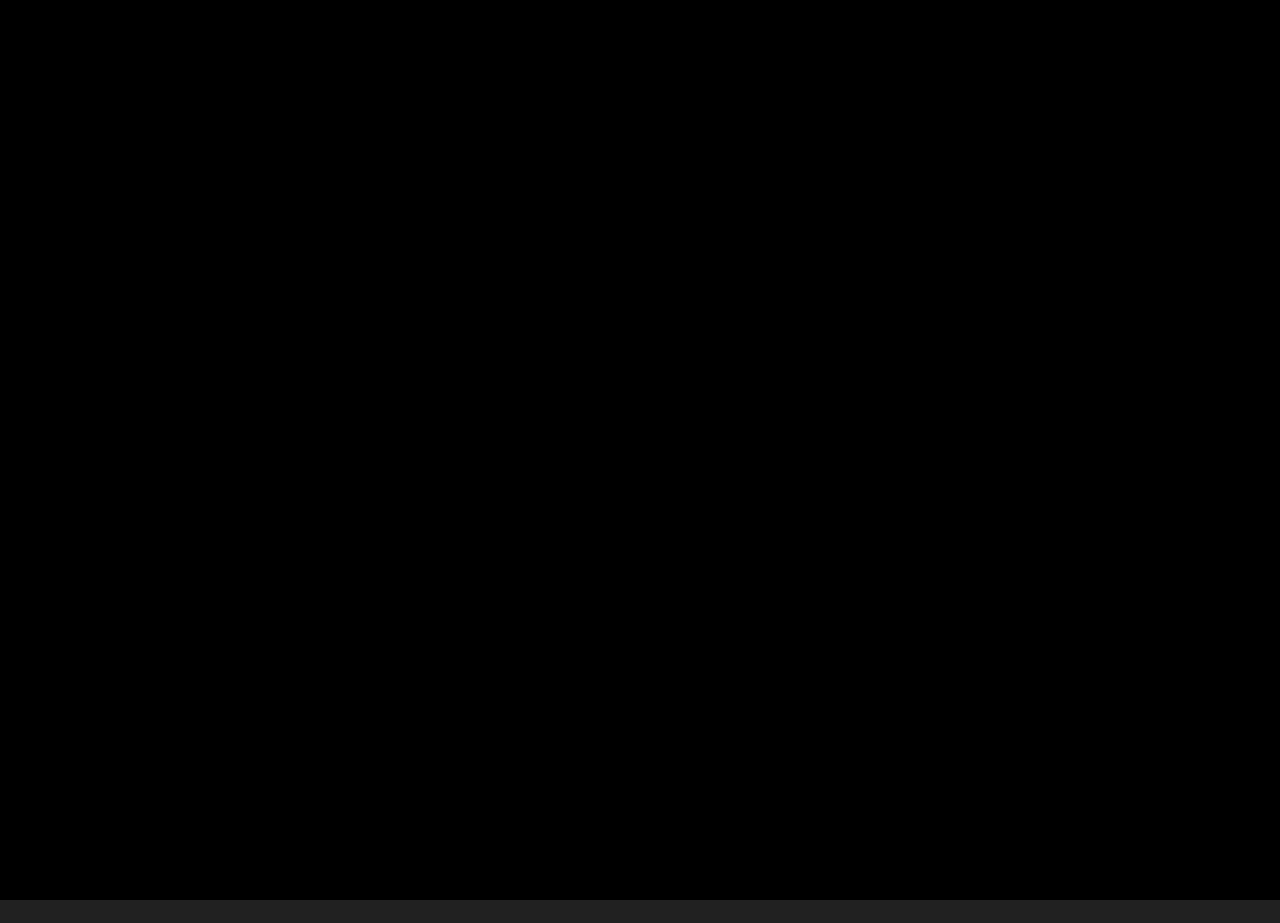
==== portfolio-1.html @ c562a37a "Add files via upload" ====
<!DOCTYPE html><html lang="en"><head><title>FoodyChase1</title><meta charset="UTF-8"><meta name="description" content="FoodyChase"><meta name="keywords" content="photographer, html"><meta name="viewport" content="width=device-width,initial-scale=1"><link href="img/favicon.ico" rel="shortcut icon"><link href="https://fonts.googleapis.com/css?family=Poppins:300,300i,400,400i,500,500i,600,600i,700,700i&display=swap" rel="stylesheet"><link rel="stylesheet" href="css/bootstrap.min.css"><link rel="stylesheet" href="css/font-awesome.min.css"><link rel="stylesheet" href="css/magnific-popup.css"><link rel="stylesheet" href="css/slicknav.min.css"><link rel="stylesheet" href="css/owl.carousel.min.css"><link rel="stylesheet" href="css/style.css"><!--[if lt IE 9]><script src="https://oss.maxcdn.com/html5shiv/3.7.2/html5shiv.min.js"></script><script src="https://oss.maxcdn.com/respond/1.4.2/respond.min.js"></script><![endif]--></head><body><div id="preloder"><div class="loader"></div></div><header class="header-section hs-bd"><a href="index.html" class="site-logo"><img src="img/logo.png" alt="logo"></a><div class="header-controls"><button class="nav-switch-btn"><i class="fa fa-bars"></i></button><button class="search-btn"><i class="fa fa-search"></i></button></div><ul class="main-menu"><li><a href="index.html">Home</a></li><li><a href="contact.html">Contact</a></li><li class="search-mobile"><button class="search-btn"><i class="fa fa-search"></i></button></li></ul></header><div class="clearfix"></div><div class="portfolio-2-section"><ul class="portfolio-filter pf-2 controls"><li class="control" data-filter="all">All</li><li class="control" data-filter=".food">Fast Food</li><li class="control" data-filter=".studio">Food Trucks</li><li class="control" data-filter=".weddings">Snacks</li><li class="control" data-filter=".lifestyle">Fine Dining</li><li class="control" data-filter=".fashion">Vegan</li></ul><div class="portfolio-warp"><div class="row portfolio-gallery m-0"><div class="mix col-lg-4 col-sm-6 p-0 nature"><div class="portfolio-box"><div class="portfolio-item set-bg" data-setbg="img/portfolio/1.jpg"></div><h6>Shadow in the water</h6><p>2019</p></div></div><div class="mix col-lg-4 col-sm-6 p-0 studio"><div class="portfolio-box"><div class="portfolio-item set-bg" data-setbg="img/portfolio/2.jpg"></div><h6>Winter in the Mountains</h6><p>2019</p></div></div><div class="mix col-lg-4 col-sm-6 p-0 weddings"><div class="portfolio-box"><div class="portfolio-item set-bg" data-setbg="img/portfolio/3.jpg"></div><h6>Pink Flamingo</h6><p>2019</p></div></div><div class="mix col-lg-4 col-sm-6 p-0 lifestyle"><div class="portfolio-box"><div class="portfolio-item set-bg" data-setbg="img/portfolio/6.jpg"></div><h6>Shadow in the water</h6><p>2019</p></div></div><div class="mix col-lg-4 col-sm-6 p-0 fashion"><div class="portfolio-box"><div class="portfolio-item set-bg" data-setbg="img/portfolio/4.jpg"></div><h6>Winter in the Mountains</h6><p>2019</p></div></div><div class="mix col-lg-4 col-sm-6 p-0 nature"><div class="portfolio-box"><div class="portfolio-item set-bg" data-setbg="img/portfolio/5.jpg"></div><h6>Pink Flamingo</h6><p>2019</p></div></div><div class="mix col-lg-4 col-sm-6 p-0 studio"><div class="portfolio-box"><div class="portfolio-item set-bg" data-setbg="img/portfolio/8.jpg"></div><h6>Shadow in the water</h6><p>2019</p></div></div><div class="mix col-lg-4 col-sm-6 p-0 weddings"><div class="portfolio-box"><div class="portfolio-item set-bg" data-setbg="img/portfolio/10.jpg"></div><h6>Winter in the Mountains</h6><p>2019</p></div></div><div class="mix col-lg-4 col-sm-6 p-0 lifestyle"><div class="portfolio-box"><div class="portfolio-item set-bg" data-setbg="img/portfolio/13.jpg"></div><h6>Pink Flamingo</h6><p>2019</p></div></div></div></div><div class="text-center"><button class="site-btn">Load More</button></div></div><footer class="footer-section"><div class="container-fluid"><div class="row"><div class="col-md-6 order-1 order-md-2"><div class="footer-social-links"><a href=""><i class="fa fa-pinterest"></i></a><a href=""><i class="fa fa-facebook"></i></a><a href=""><i class="fa fa-twitter"></i></a><a href=""><i class="fa fa-dribbble"></i></a><a href=""><i class="fa fa-behance"></i></a></div></div><div class="col-md-6 order-2 order-md-1"><div class="copyright">&copy;<script>document.write((new Date).getFullYear())</script>FoodyChase</div></div></div></div></footer><div class="search-model"><div class="h-100 d-flex align-items-center justify-content-center"><div class="search-close-switch">+</div><form class="search-model-form"><input type="text" id="search-input" placeholder="Search here....."></form></div></div><script src="js/jquery-3.2.1.min.js"></script><script src="js/bootstrap.min.js"></script><script src="js/jquery.slicknav.min.js"></script><script src="js/owl.carousel.min.js"></script><script src="js/jquery.magnific-popup.min.js"></script><script src="js/circle-progress.min.js"></script><script src="js/mixitup.min.js"></script><script src="js/instafeed.min.js"></script><script src="js/masonry.pkgd.min.js"></script><script src="js/main.js"></script></body></html>
---- css/style.css ----
.site-btn,.site-btn:hover,.text-white a,.text-white h1,.text-white h2,.text-white h3,.text-white h4,.text-white h5,.text-white h6,.text-white li,.text-white p,.text-white span{color:#fff}.circle-progress,.hero-social-links,.search-close-switch,.section-title,.site-btn,.site-pagination{text-align:center}.contact-text ul,.main-menu{list-style:none}body,html{height:100%;font-family:Poppins,sans-serif;-webkit-font-smoothing:antialiased;font-smoothing:antialiased}h1,h2,h3,h4,h5,h6{margin:0;color:#212121;font-weight:500}h1{font-size:70px}.section-title h2,h2{font-size:36px}h3{font-size:30px}h4{font-size:24px}h5{font-size:18px}h6,p{font-size:16px}p{color:#7d7d7d;line-height:1.8}img{max-width:100%}button:focus,input:focus,select:focus,textarea:focus{outline:0}a:focus,a:hover{text-decoration:none;outline:0}ol,ul{padding:0;margin:0}.set-bg{background-repeat:no-repeat;background-size:cover;background-position:top center}.spad{padding-top:105px;padding-bottom:105px}.elements-section,.portfolio-section{padding-top:120px}.element{margin-bottom:100px}.element:last-child,.grid-portfolio p,.milestone p,.portfolio-box p,.services-item p,.single-progress-item:last-child{margin-bottom:0}.el-title{margin-bottom:62px}.site-btn{display:inline-block;border:none;font-size:14px;font-weight:500;min-width:218px;padding:24px 47px;border-radius:0;text-transform:uppercase;line-height:1.2;cursor:pointer;background:#212121}.site-btn.sb-line{color:#212121;background:0 0;padding:22px 47px;border:2px solid #212121}.site-btn.sb-light-bg{background:#f3f3f3}#preloder{position:fixed;width:100%;height:100%;top:0;left:0;z-index:999999;background:#000}.loader{width:40px;height:40px;position:absolute;top:50%;left:50%;margin-top:-13px;margin-left:-13px;border-radius:60px;animation:.8s linear infinite loader;-webkit-animation:.8s linear infinite loader}@keyframes loader{0%{-webkit-transform:rotate(0);transform:rotate(0);border:4px solid #f44336;border-left-color:transparent}50%{-webkit-transform:rotate(180deg);transform:rotate(180deg);border:4px solid #673ab7;border-left-color:transparent}100%{-webkit-transform:rotate(360deg);transform:rotate(360deg);border:4px solid #f44336;border-left-color:transparent}}@-webkit-keyframes loader{0%{-webkit-transform:rotate(0);border:4px solid #f44336;border-left-color:transparent}50%{-webkit-transform:rotate(180deg);border:4px solid #673ab7;border-left-color:transparent}100%{-webkit-transform:rotate(360deg);border:4px solid #f44336;border-left-color:transparent}}.accordion-area .panel{margin-bottom:18px}.accordion-area .panel-header{display:block;font-weight:500;position:relative;border:2px solid #212121;-webkit-transition:.4s ease-out;transition:.4s ease-out}.accordion-area .panel-header.active .panel-link{color:#fff;background-color:#323232}.accordion-area .panel-header.active .panel-link.collapsed{color:#323232;background-color:transparent}.accordion-area .panel-link:after{content:"+";position:absolute;font-size:18px;font-weight:500;right:25px;top:50%;color:#000;line-height:16px;margin-top:-8px;margin-left:-4px}.accordion-area .panel-link,.tab-element .nav-tabs .nav-link{text-align:left;background-color:transparent;font-size:14px;font-weight:500;line-height:1.3;position:relative;width:100%;text-transform:uppercase;cursor:pointer}.accordion-area .panel-header.active .panel-link:after{content:"-";margin-top:-10px;color:#fff}.accordion-area .panel-header.active .panel-link.collapsed:after{content:"+";color:#323232}.accordion-area .panel-link{border:none;padding:23px 40px 23px 30px;color:#212121}.accordion-area .panel-body p{margin-bottom:0;padding-top:20px}.accordion-area .panel-body{padding:0 5px}.tab-element .nav-tabs{border-bottom:none;margin-bottom:25px}.tab-element .nav-item{margin-right:10px;margin-bottom:10px}.blog-post .blog-cata,.circle-progress,.contact-text h3,.milestone,.services-item img{margin-bottom:30px}.tab-element .nav-tabs .nav-link{border:2px solid #212121;border-radius:0;padding:23px 38px;color:#323232}.portfolio-filter li:last-child,.tab-element .nav-tabs .nav-item:last-child{margin-right:0}.tab-element .nav-tabs .nav-link.active{background:#212121;color:#fff}.tab-element .tab-pane p{margin-bottom:0;line-height:1.9}.circle-progress{display:block;position:relative}.circle-progress canvas{-webkit-transform:rotate(90deg);transform:rotate(90deg)}.circle-progress .progress-info{position:absolute;width:100%;top:50%;margin-top:-30px}.circle-progress .progress-info h2{font-size:36px;font-weight:400}.circle-progress .progress-info p{margin-bottom:0;line-height:normal}.milestone h2{font-size:60px;font-weight:400;line-height:1}.search-model{display:none;position:fixed;width:100%;height:100%;left:0;top:0;background:#000;z-index:99999}.main-menu li,.site-logo{display:inline-block}.search-model-form{padding:0 15px}.search-model-form input{width:500px;font-size:40px;border:none;border-bottom:2px solid #333;background:0 0;color:#999}.search-close-switch{position:absolute;width:50px;height:50px;background:#333;color:#fff;border-radius:50%;padding-top:6px;font-size:26px;top:30px;cursor:pointer;-webkit-transform:rotate(45deg);transform:rotate(45deg);font-weight:300}.header-section,.hero-item,.hero-link h2,.hero-section,.main-menu li{position:relative}.sp-link,.sp-link:hover{color:#212121}.img-popup-warp .mfp-content,.img-popup-warp.mfp-ready.mfp-removing .mfp-content{opacity:0;-webkit-transform:scale(.8);transform:scale(.8);-webkit-transition:.4s;transition:.4s}.img-popup-warp.mfp-ready .mfp-content{opacity:1;-webkit-transform:scale(1);transform:scale(1)}.header-section{padding-top:15px;padding-bottom:27px;z-index:99}.header-section.hs-bd{clear:both;border-bottom:1px solid #e8e8e8}.site-logo{padding-top:18px;padding-left:80px}.blog-post .blog-cata span:last-child:after,.main-menu,.main-menu li.search-mobile,.slicknav_menu{display:none}.header-controls{float:right;padding:16px 25px 0 50px}.header-controls button{background:0 0;border:none;font-size:19px}.header-controls button.nav-switch-btn{font-size:21px;margin-right:25px}.main-menu{float:right}#clients .client-logo,.hero-link,.portfolio-item.next-btn{display:-webkit-box;display:-ms-flexbox}.main-menu li a{display:block;font-size:13px;color:#121212;font-weight:600;text-transform:uppercase;padding:25px 0;margin-right:45px}.main-menu li .sub-menu{position:absolute;top:100%;left:0;width:220px;background:#fff;visibility:hidden;opacity:0;margin-top:50px;padding:10px 0 5px;-webkit-box-shadow:0 15px 50px 1px rgba(0,0,0,.13);box-shadow:0 15px 50px 1px rgba(0,0,0,.13);-webkit-transition:.4s;transition:.4s}.main-menu li .sub-menu li{display:block}.main-menu li .sub-menu li a{padding:10px 15px;text-transform:none}.main-menu li:hover .sub-menu{visibility:visible;opacity:1;margin-top:0}.search-mobile button{background:0 0;border:none;color:#fff;padding:15px}.hero-section{clear:both}.hero-item{height:278px}.hero-item:hover .hero-link{opacity:1}.hero-item:hover .hero-link h2{top:0}.hero-link{position:absolute;width:100%;height:100%;top:0;left:0;background:#060606;display:flex;-webkit-box-align:center;-ms-flex-align:center;align-items:center;-webkit-box-pack:center;-ms-flex-pack:center;justify-content:center;padding:0 30px;overflow:hidden;opacity:0;-webkit-transition:.3s;transition:.3s}.hero-link h2{color:#fff;line-height:1.5;top:50px;-webkit-transition:.5s;transition:.5s}.hero-social-links{position:absolute;width:110px;bottom:0;right:0;z-index:9;background:#fff;padding:40px 0}.hero-social-links a{display:block;padding:16px 0;font-size:16px;color:#121212}.intro-section{padding:120px 15px 90px}.intro-warp{max-width:1780px;width:100%;margin:0 auto}.intro-text h2{font-size:48px;margin-bottom:25px}.about-text p,.contact-text p,.intro-text p{margin-bottom:45px}.sp-link{display:inline-block;font-weight:500;font-size:16px;border-bottom:3px solid #212121;padding-right:15px}.skill-warp{padding-left:83px;padding-top:80px}.single-progress-item{margin-bottom:30px;position:relative}.single-progress-item p{padding-top:28px}.progress-bar-style{display:block;height:6px;position:relative;width:100%}.progress-bar-style .bar-inner{position:absolute;height:100%;left:0;top:0;background:#212121}.progress-bar-style .bar-inner span{position:absolute;width:54px;height:40px;right:0;top:22px;padding-top:8px;color:#fff;font-weight:400;text-align:center;background:#212121}.footer-section{background:#212121;padding:19px 40px}.copyright{color:#fff;font-size:11px;font-weight:500;padding:4px 0}.footer-social-links{text-align:right}.footer-social-links a{display:inline-block;color:#fff;font-size:17px;margin-left:40px}.about-bg{height:100%}.about-text{padding:100px 57px}.about-text h2{font-size:48px;margin-bottom:30px}.about-text h4,.services-item h4{margin-bottom:20px}.about-text .site-btn{margin-top:20px}.skill-section{padding-top:60px;padding-bottom:35px}.services-section{padding:117px 0}.services-section .site-btn{min-width:244px}.services-section .services-item{padding-right:20px;max-width:440px}.services-item{margin:0 auto 70px}.instagram-section{border-top:1px solid #e8e8e8;padding-top:25px}.instagram-section h6{font-size:14px;padding-left:80px;padding-bottom:25px}.portfolio-filter{list-style:none;margin-bottom:46px;padding:0 15px}.portfolio-filter li{display:inline-block;font-size:14px;color:#212121;font-weight:500;margin-right:46px;text-transform:uppercase;cursor:pointer}.portfolio-item{min-height:100%;display:block}.portfolio-item.next-btn{background:#060606;display:flex;-webkit-box-pack:center;-ms-flex-pack:center;justify-content:center;-webkit-box-align:center;-ms-flex-align:center;align-items:center;cursor:pointer}.portfolio-item.next-btn h2{color:#fff;font-size:41px}.portfolio-2-section{padding-top:120px;padding-bottom:100px}.portfolio-2-section .site-btn{margin-top:80px}.pf-2{padding-left:83px}.portfolio-warp{padding:0 19px}.portfolio-box{margin-bottom:35px;padding:0 64px}.grid-portfolio h6,.portfolio-box h6{padding-top:30px}.portfolio-3-section{padding-top:120px;padding-bottom:100px;overflow:hidden}.portfolio-grid{max-width:1756px;margin:0 auto}.portfolio-grid:after{content:"";display:block;clear:both}.grid-item,.grid-sizer{width:25%}.grid-item{float:left}.grid-width-1{width:50%}.grid-width-2{width:75%}.grid-portfolio{padding:0 15px;margin-bottom:35px}.grid-portfolio img{min-width:100%}.load-more-warp{max-width:1756px;padding-top:70px;margin:0 auto}.blog-section,.contact-section{padding:120px 0}.blog-warp{max-width:1386px;margin:0 auto;padding-left:15px;padding-right:15px}.blog-post{text-align:center;padding:0 20px;margin-bottom:120px}.blog-post img{padding:0 15px;margin-bottom:50px}.blog-post .blog-date{display:inline-block;font-size:12px;line-height:1.1;color:#fff;padding:9px 17px;margin-bottom:20px;background:#212121}.blog-post h3{margin-bottom:10px}.blog-post .blog-cata span{display:inline-block;font-size:14px;color:#bcbcbc;font-weight:500;padding-right:13px;margin-right:11px;position:relative}.blog-post .blog-cata span:after{position:absolute;content:"|";right:0;top:0;font-size:14px;color:#bcbcbc;font-weight:500;margin-bottom:10px}.blog-post .blog-cata span:last-child{margin-right:0;padding-right:0}.blog-post p{margin-bottom:35px;padding:0 11px}.site-pagination a{display:inline-block;height:42px;font-size:14px;font-weight:500;color:#888;padding:11px 5px}.site-pagination a.current{color:#fff;background:#212121;padding:11px 13px}.map{height:663px;position:relative}.map iframe{position:absolute;width:100%;height:100%}.contact-text ul li{font-size:14px;font-weight:500;color:#212121;line-height:1.9}.contact-form{padding-top:20px}.contact-form input,.contact-form textarea{width:100%;font-size:14px;font-weight:500;color:#7d7d7d;border:none;border-bottom:1px solid #b2b2b2;padding-bottom:14px;margin-bottom:20px;background:0 0}.contact-form textarea{height:165px;min-height:165px;margin-bottom:38px}.text-msg::-webkit-input-placeholder{padding-top:130px}.text-msg::-moz-input-placeholder{padding-top:130px}.text-msg:-moz-input-placeholder{padding-top:130px}.text-msg:-ms-input-placeholder{padding-top:130px}@media (min-width:1200px){.container{max-width:1176px}}@media (max-width:1270px){.site-logo{padding-left:30px}}@media only screen and (min-width:992px) and (max-width:1199px){.site-logo{padding-left:15px}.main-menu li a{margin-right:15px}.header-controls{padding:16px 15px 0 20px}.skill-warp{padding-left:40px}.portfolio-box{padding:0 15px}.pf-2{padding-left:35px}.blog-post,.blog-post img{padding:0}}@media only screen and (min-width:768px) and (max-width:991px){.header-section{text-align:center;padding-bottom:0}.site-logo{padding-left:15px}.main-menu{float:none}.main-menu li a{padding-top:5px}.main-menu li:last-child a{margin-right:0}.main-menu li .sub-menu{text-align:left}.header-controls{float:none;padding:20px 15px}.skill-warp{padding-left:0}.about-bg{height:800px}.portfolio-box{padding:0 15px}.pf-2{padding-left:35px}.blog-post,.blog-post img,.blog-post p{padding:0}.contact-text{margin-bottom:50px}}@media only screen and (max-width:767px){.header-section{text-align:center;padding-bottom:0}.site-logo{padding-left:15px;margin-bottom:20px}.header-controls{display:none}.main-menu{display:none!important}.slicknav_menu{display:block;background:0 0}.slicknav_btn{margin:0 auto 20px;background:#081624;float:none;display:inline-block}.slicknav_nav{background:#081624;text-align:left;padding:8px 5px;margin-bottom:15px}.slicknav_nav .slicknav_row:hover,.slicknav_nav a:hover{background:#25394c;color:#fff}.skill-warp{padding-left:0}.about-bg{height:600px}.about-text{padding:100px 20px}.portfolio-box{padding:0 15px}.pf-2{padding-left:35px}.grid-item,.grid-sizer,.grid-width-1{width:50%}.grid-width-2,.search-model-form input{width:100%}.blog-post,.blog-post img,.blog-post p{padding:0}.contact-text{margin-bottom:50px}.footer-social-links{text-align:center;padding-top:20px}.footer-social-links a:first-child{margin-left:0}.copyright{padding-top:15px;text-align:center}}@media only screen and (max-width:479px){.about-bg,.map{height:400px}.services-section .services-item{padding-right:0}.portfolio-box{padding:0}.pf-2{padding-left:15px}.portfolio-item.next-btn h2{font-size:24px}.grid-item,.grid-sizer,.grid-width-2{width:100%}.hero-social-links{position:relative;width:100%;bottom:0;right:0;z-index:9;background:#fff;text-align:center;padding:30px 0;border-bottom:1px solid #e8e8e8}.hero-social-links a{display:inline-block;padding:5px 10px}}.section-header h3{font-size:36px;color:#283d50;text-align:center;font-weight:500;position:relative}.section-header p{text-align:center;margin:auto;font-size:15px;padding-bottom:60px;color:#556877;width:50%}#clients{padding:60px 0}#clients .clients-wrap{border-top:1px solid #d6eaff;border-left:1px solid #d6eaff;margin-bottom:30px}#clients .client-logo{padding:64px;display:-webkit-flex;display:flex;-webkit-box-pack:center;-webkit-justify-content:center;-ms-flex-pack:center;justify-content:center;-webkit-box-align:center;-webkit-align-items:center;-ms-flex-align:center;align-items:center;border-right:1px solid #d6eaff;border-bottom:1px solid #d6eaff;overflow:hidden;background:#fff;height:160px}#clients img{transition:.4s ease-in-out}
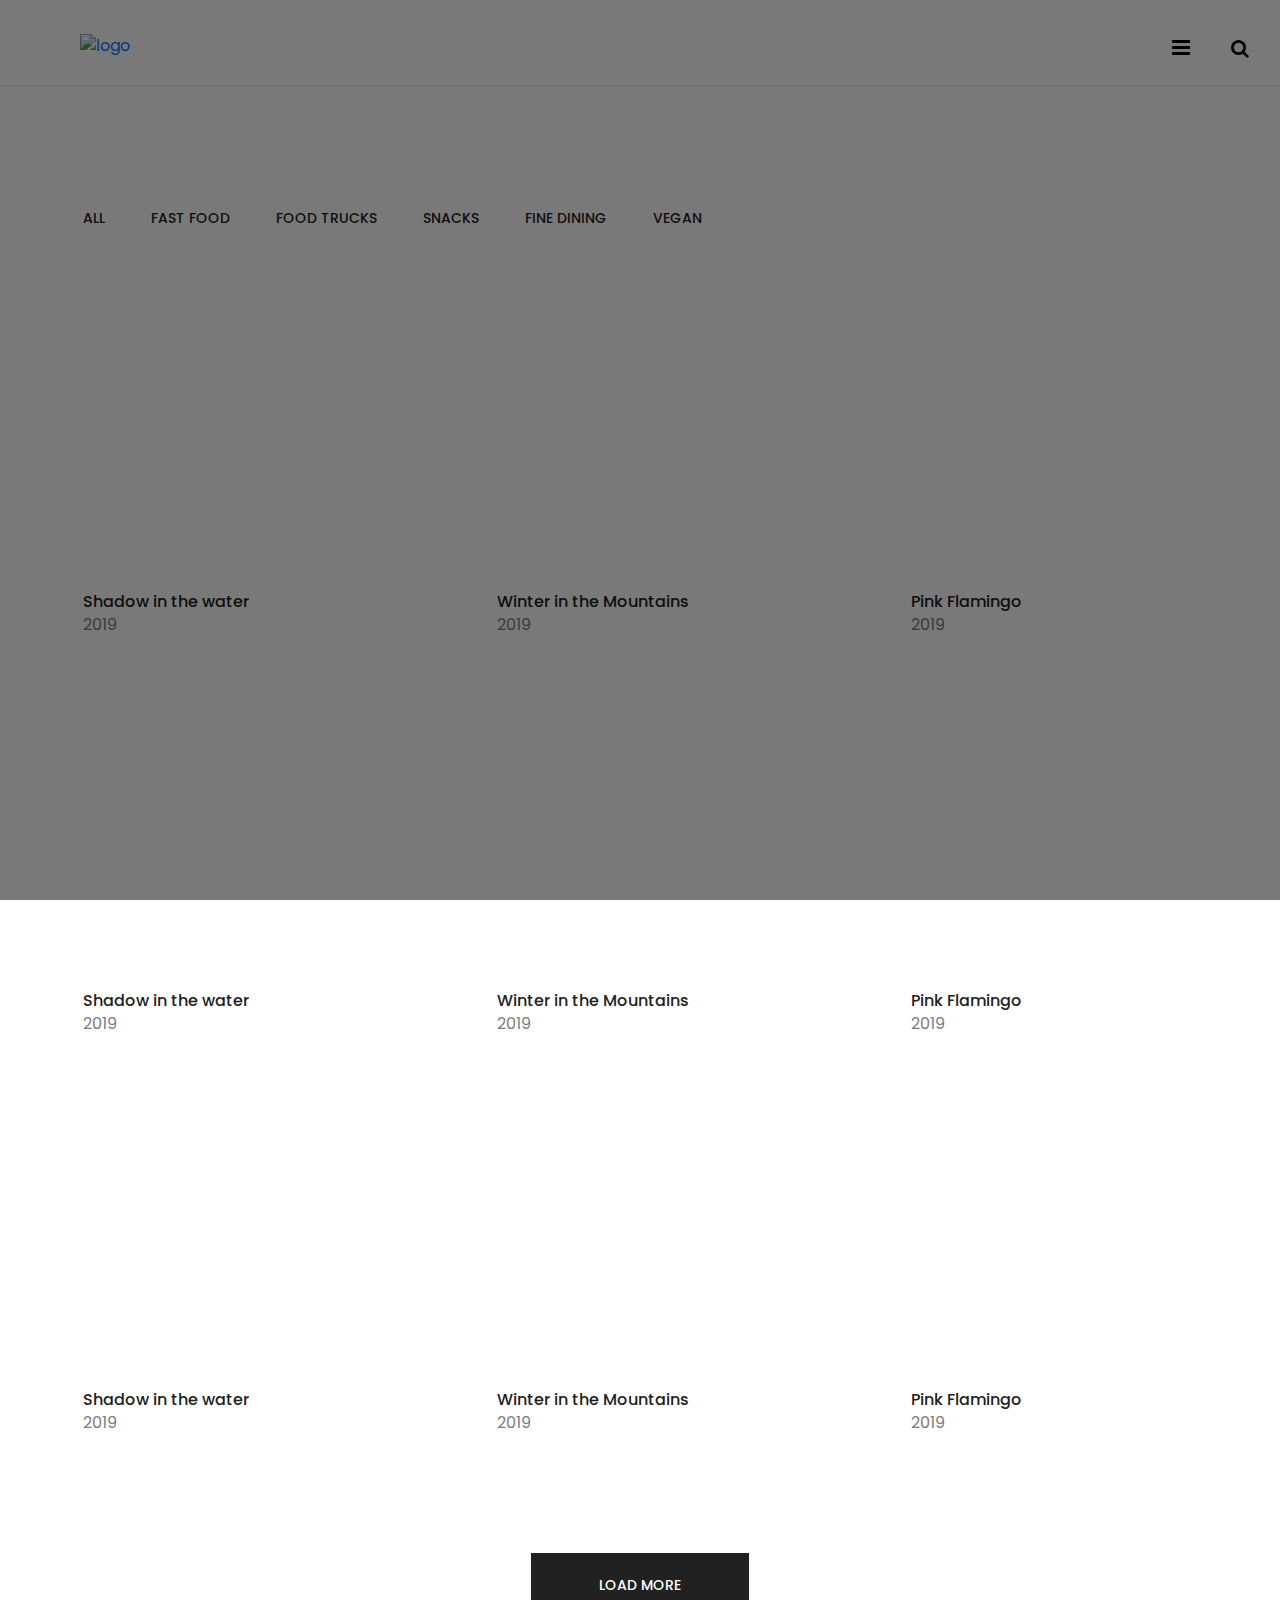
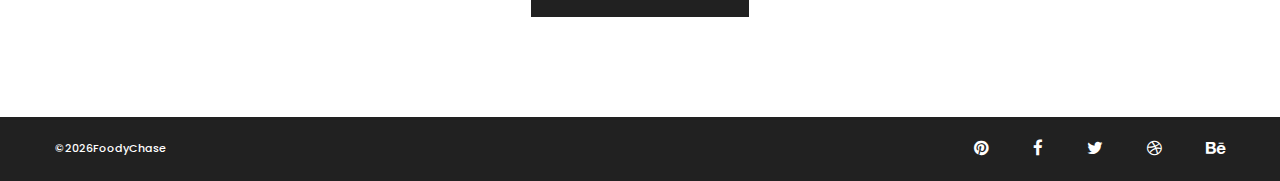
==== commit af5c49ea: "Add files via upload" ====
--- a/portfolio-1.html
+++ b/portfolio-1.html
@@ -1 +1 @@
-<!DOCTYPE html><html lang="en"><head><title>FoodyChase1</title><meta charset="UTF-8"><meta name="description" content="FoodyChase"><meta name="keywords" content="photographer, html"><meta name="viewport" content="width=device-width,initial-scale=1"><link href="img/favicon.ico" rel="shortcut icon"><link href="https://fonts.googleapis.com/css?family=Poppins:300,300i,400,400i,500,500i,600,600i,700,700i&display=swap" rel="stylesheet"><link rel="stylesheet" href="css/bootstrap.min.css"><link rel="stylesheet" href="css/font-awesome.min.css"><link rel="stylesheet" href="css/magnific-popup.css"><link rel="stylesheet" href="css/slicknav.min.css"><link rel="stylesheet" href="css/owl.carousel.min.css"><link rel="stylesheet" href="css/style.css"><!--[if lt IE 9]><script src="https://oss.maxcdn.com/html5shiv/3.7.2/html5shiv.min.js"></script><script src="https://oss.maxcdn.com/respond/1.4.2/respond.min.js"></script><![endif]--></head><body><div id="preloder"><div class="loader"></div></div><header class="header-section hs-bd"><a href="index.html" class="site-logo"><img src="img/logo.png" alt="logo"></a><div class="header-controls"><button class="nav-switch-btn"><i class="fa fa-bars"></i></button><button class="search-btn"><i class="fa fa-search"></i></button></div><ul class="main-menu"><li><a href="index.html">Home</a></li><li><a href="contact.html">Contact</a></li><li class="search-mobile"><button class="search-btn"><i class="fa fa-search"></i></button></li></ul></header><div class="clearfix"></div><div class="portfolio-2-section"><ul class="portfolio-filter pf-2 controls"><li class="control" data-filter="all">All</li><li class="control" data-filter=".food">Fast Food</li><li class="control" data-filter=".studio">Food Trucks</li><li class="control" data-filter=".weddings">Snacks</li><li class="control" data-filter=".lifestyle">Fine Dining</li><li class="control" data-filter=".fashion">Vegan</li></ul><div class="portfolio-warp"><div class="row portfolio-gallery m-0"><div class="mix col-lg-4 col-sm-6 p-0 nature"><div class="portfolio-box"><div class="portfolio-item set-bg" data-setbg="img/portfolio/1.jpg"></div><h6>Shadow in the water</h6><p>2019</p></div></div><div class="mix col-lg-4 col-sm-6 p-0 studio"><div class="portfolio-box"><div class="portfolio-item set-bg" data-setbg="img/portfolio/2.jpg"></div><h6>Winter in the Mountains</h6><p>2019</p></div></div><div class="mix col-lg-4 col-sm-6 p-0 weddings"><div class="portfolio-box"><div class="portfolio-item set-bg" data-setbg="img/portfolio/3.jpg"></div><h6>Pink Flamingo</h6><p>2019</p></div></div><div class="mix col-lg-4 col-sm-6 p-0 lifestyle"><div class="portfolio-box"><div class="portfolio-item set-bg" data-setbg="img/portfolio/6.jpg"></div><h6>Shadow in the water</h6><p>2019</p></div></div><div class="mix col-lg-4 col-sm-6 p-0 fashion"><div class="portfolio-box"><div class="portfolio-item set-bg" data-setbg="img/portfolio/4.jpg"></div><h6>Winter in the Mountains</h6><p>2019</p></div></div><div class="mix col-lg-4 col-sm-6 p-0 nature"><div class="portfolio-box"><div class="portfolio-item set-bg" data-setbg="img/portfolio/5.jpg"></div><h6>Pink Flamingo</h6><p>2019</p></div></div><div class="mix col-lg-4 col-sm-6 p-0 studio"><div class="portfolio-box"><div class="portfolio-item set-bg" data-setbg="img/portfolio/8.jpg"></div><h6>Shadow in the water</h6><p>2019</p></div></div><div class="mix col-lg-4 col-sm-6 p-0 weddings"><div class="portfolio-box"><div class="portfolio-item set-bg" data-setbg="img/portfolio/10.jpg"></div><h6>Winter in the Mountains</h6><p>2019</p></div></div><div class="mix col-lg-4 col-sm-6 p-0 lifestyle"><div class="portfolio-box"><div class="portfolio-item set-bg" data-setbg="img/portfolio/13.jpg"></div><h6>Pink Flamingo</h6><p>2019</p></div></div></div></div><div class="text-center"><button class="site-btn">Load More</button></div></div><footer class="footer-section"><div class="container-fluid"><div class="row"><div class="col-md-6 order-1 order-md-2"><div class="footer-social-links"><a href=""><i class="fa fa-pinterest"></i></a><a href=""><i class="fa fa-facebook"></i></a><a href=""><i class="fa fa-twitter"></i></a><a href=""><i class="fa fa-dribbble"></i></a><a href=""><i class="fa fa-behance"></i></a></div></div><div class="col-md-6 order-2 order-md-1"><div class="copyright">&copy;<script>document.write((new Date).getFullYear())</script>FoodyChase</div></div></div></div></footer><div class="search-model"><div class="h-100 d-flex align-items-center justify-content-center"><div class="search-close-switch">+</div><form class="search-model-form"><input type="text" id="search-input" placeholder="Search here....."></form></div></div><script src="js/jquery-3.2.1.min.js"></script><script src="js/bootstrap.min.js"></script><script src="js/jquery.slicknav.min.js"></script><script src="js/owl.carousel.min.js"></script><script src="js/jquery.magnific-popup.min.js"></script><script src="js/circle-progress.min.js"></script><script src="js/mixitup.min.js"></script><script src="js/instafeed.min.js"></script><script src="js/masonry.pkgd.min.js"></script><script src="js/main.js"></script></body></html>+<!doctypehtml><html lang=en><title>FoodyChase1</title><meta charset=UTF-8><meta content=FoodyChase name=description><meta content="photographer, html"name=keywords><meta content="width=device-width,initial-scale=1"name=viewport><link href=img/favicon.ico rel="shortcut icon"><link href="https://fonts.googleapis.com/css?family=Poppins:300,300i,400,400i,500,500i,600,600i,700,700i&display=swap"rel=stylesheet><link href=css/bootstrap.min.css rel=stylesheet><link href=css/font-awesome.min.css rel=stylesheet><link href=css/magnific-popup.css rel=stylesheet><link href=css/slicknav.min.css rel=stylesheet><link href=css/owl.carousel.min.css rel=stylesheet><link href=css/style.css rel=stylesheet><!--[if lt IE 9]><script src=https://oss.maxcdn.com/html5shiv/3.7.2/html5shiv.min.js></script><script src=https://oss.maxcdn.com/respond/1.4.2/respond.min.js></script><![endif]--><div id=preloder><div class=loader></div></div><header class="header-section hs-bd"><a href=index.html class=site-logo><img alt=logo src=img/logo.png></a><div class=header-controls><button class=nav-switch-btn><i class="fa fa-bars"></i></button> <button class=search-btn><i class="fa fa-search"></i></button></div><ul class=main-menu><li><a href=index.html>Home</a><li><a href=contact.html>Contact</a><li class=search-mobile><button class=search-btn><i class="fa fa-search"></i></button></ul></header><div class=clearfix></div><div class=portfolio-2-section><ul class="controls pf-2 portfolio-filter"><li class=control data-filter=all>All<li class=control data-filter=.food>Fast Food<li class=control data-filter=.studio>Food Trucks<li class=control data-filter=.weddings>Snacks<li class=control data-filter=.lifestyle>Fine Dining<li class=control data-filter=.fashion>Vegan</ul><div class=portfolio-warp><div class="row m-0 portfolio-gallery"><div class="col-lg-4 col-sm-6 mix p-0 nature"><div class=portfolio-box><div class="portfolio-item set-bg"data-setbg=img/portfolio/1.jpg></div><h6>Shadow in the water</h6><p>2019</div></div><div class="col-lg-4 col-sm-6 mix p-0 studio"><div class=portfolio-box><div class="portfolio-item set-bg"data-setbg=img/portfolio/2.jpg></div><h6>Winter in the Mountains</h6><p>2019</div></div><div class="col-lg-4 col-sm-6 mix p-0 weddings"><div class=portfolio-box><div class="portfolio-item set-bg"data-setbg=img/portfolio/3.jpg></div><h6>Pink Flamingo</h6><p>2019</div></div><div class="col-lg-4 col-sm-6 mix p-0 lifestyle"><div class=portfolio-box><div class="portfolio-item set-bg"data-setbg=img/portfolio/6.jpg></div><h6>Shadow in the water</h6><p>2019</div></div><div class="col-lg-4 col-sm-6 mix p-0 fashion"><div class=portfolio-box><div class="portfolio-item set-bg"data-setbg=img/portfolio/4.jpg></div><h6>Winter in the Mountains</h6><p>2019</div></div><div class="col-lg-4 col-sm-6 mix p-0 nature"><div class=portfolio-box><div class="portfolio-item set-bg"data-setbg=img/portfolio/5.jpg></div><h6>Pink Flamingo</h6><p>2019</div></div><div class="col-lg-4 col-sm-6 mix p-0 studio"><div class=portfolio-box><div class="portfolio-item set-bg"data-setbg=img/portfolio/8.jpg></div><h6>Shadow in the water</h6><p>2019</div></div><div class="col-lg-4 col-sm-6 mix p-0 weddings"><div class=portfolio-box><div class="portfolio-item set-bg"data-setbg=img/portfolio/10.jpg></div><h6>Winter in the Mountains</h6><p>2019</div></div><div class="col-lg-4 col-sm-6 mix p-0 lifestyle"><div class=portfolio-box><div class="portfolio-item set-bg"data-setbg=img/portfolio/13.jpg></div><h6>Pink Flamingo</h6><p>2019</div></div></div></div><div class=text-center><button class=site-btn>Load More</button></div></div><footer class=footer-section><div class=container-fluid><div class=row><div class="col-md-6 order-1 order-md-2"><div class=footer-social-links><a href=""><i class="fa fa-pinterest"></i></a> <a href=""><i class="fa fa-facebook"></i></a> <a href=""><i class="fa fa-twitter"></i></a> <a href=""><i class="fa fa-dribbble"></i></a> <a href=""><i class="fa fa-behance"></i></a></div></div><div class="col-md-6 order-2 order-md-1"><div class=copyright>©<script>document.write((new Date).getFullYear())</script>FoodyChase</div></div></div></div></footer><div class=search-model><div class="align-items-center d-flex h-100 justify-content-center"><div class=search-close-switch>+</div><form class=search-model-form><input id=search-input placeholder="Search here....."></form></div></div><script src=js/jquery-3.2.1.min.js></script><script src=js/bootstrap.min.js></script><script src=js/jquery.slicknav.min.js></script><script src=js/owl.carousel.min.js></script><script src=js/jquery.magnific-popup.min.js></script><script src=js/circle-progress.min.js></script><script src=js/mixitup.min.js></script><script src=js/instafeed.min.js></script><script src=js/masonry.pkgd.min.js></script><script src=js/main.js></script>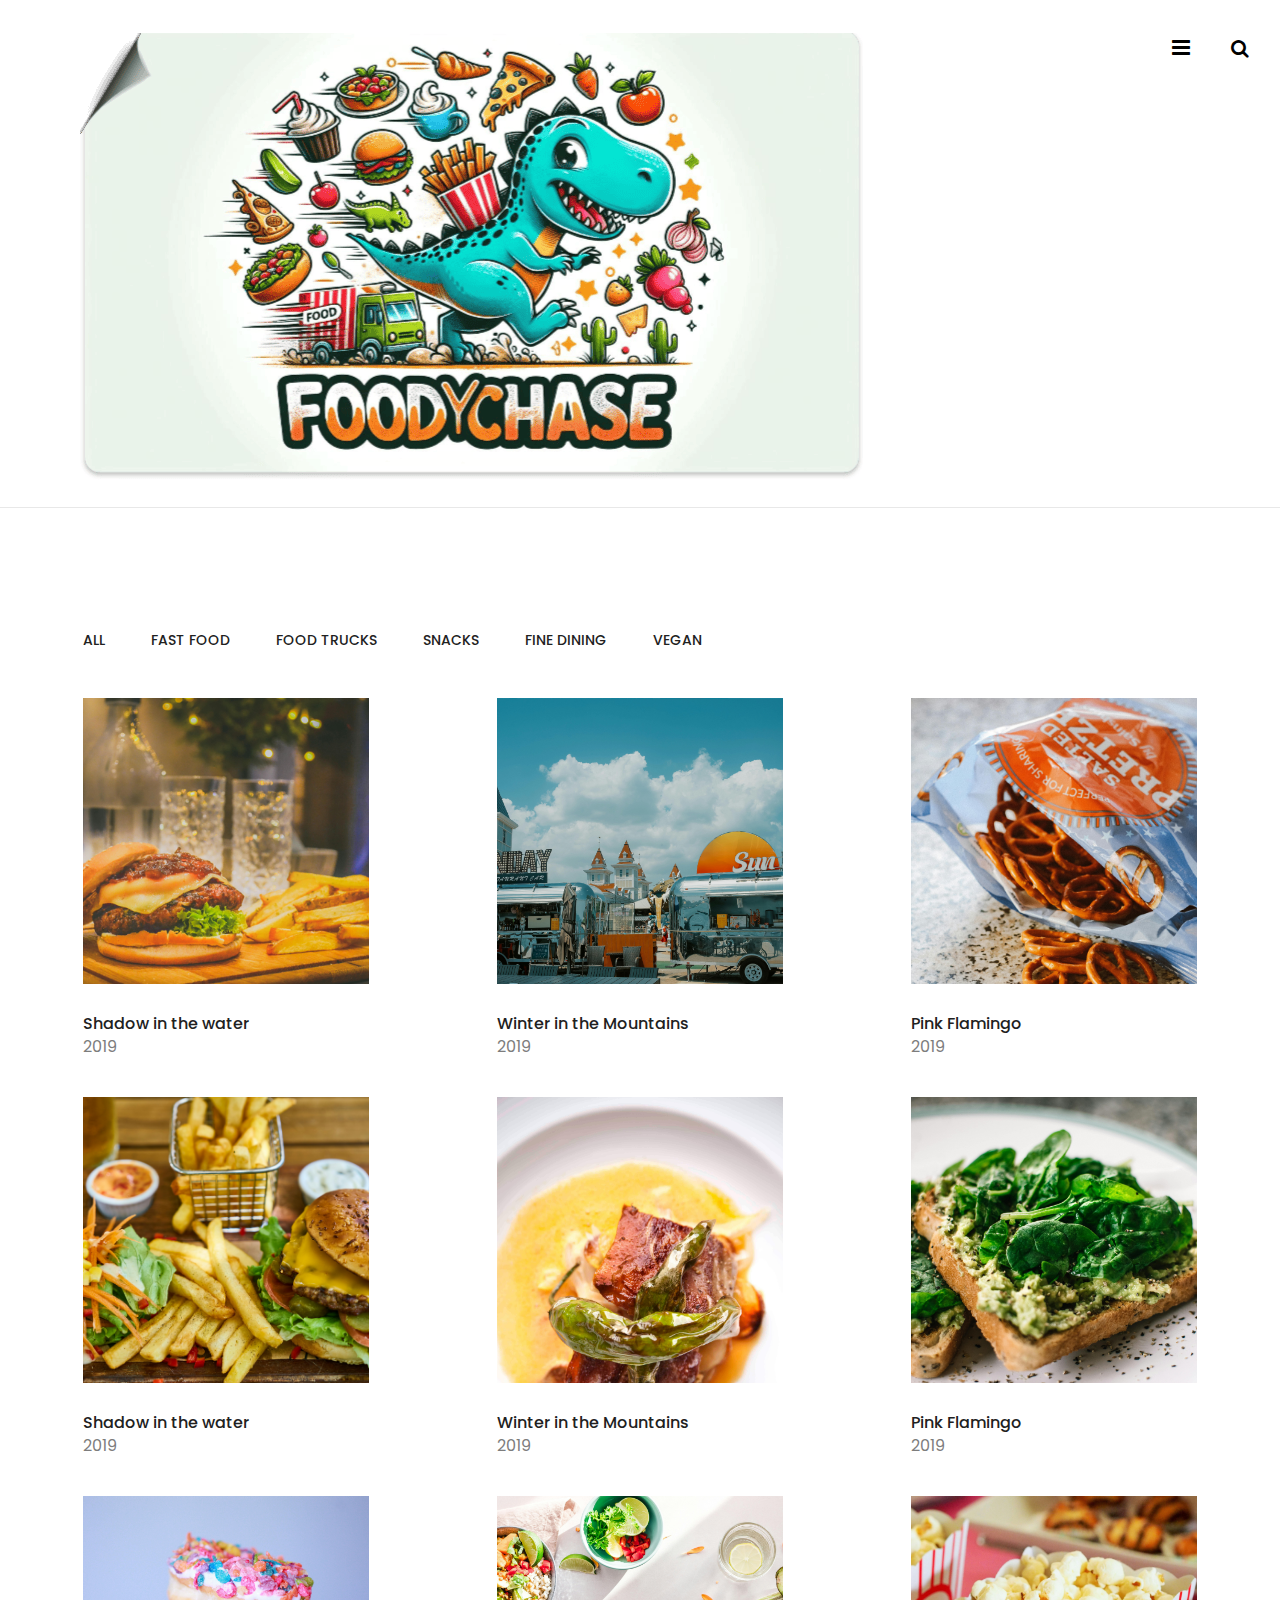
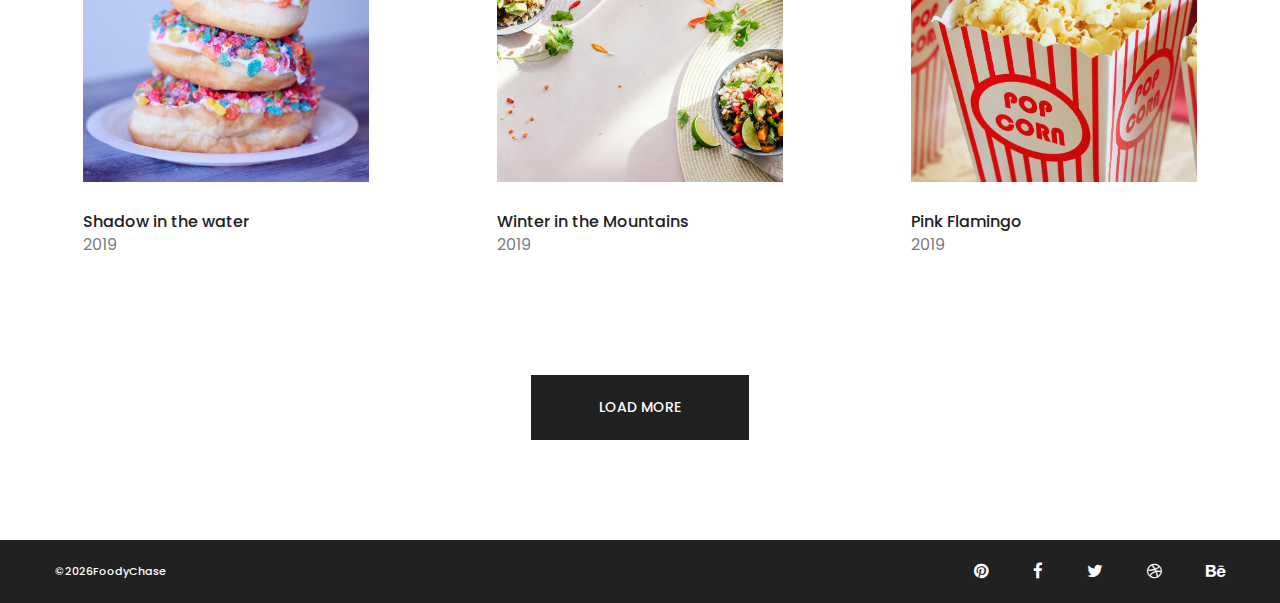
==== commit 20034090: "Update portfolio-1.html" ====
--- a/portfolio-1.html
+++ b/portfolio-1.html
@@ -1 +1 @@
-<!doctypehtml><html lang=en><title>FoodyChase1</title><meta charset=UTF-8><meta content=FoodyChase name=description><meta content="photographer, html"name=keywords><meta content="width=device-width,initial-scale=1"name=viewport><link href=img/favicon.ico rel="shortcut icon"><link href="https://fonts.googleapis.com/css?family=Poppins:300,300i,400,400i,500,500i,600,600i,700,700i&display=swap"rel=stylesheet><link href=css/bootstrap.min.css rel=stylesheet><link href=css/font-awesome.min.css rel=stylesheet><link href=css/magnific-popup.css rel=stylesheet><link href=css/slicknav.min.css rel=stylesheet><link href=css/owl.carousel.min.css rel=stylesheet><link href=css/style.css rel=stylesheet><!--[if lt IE 9]><script src=https://oss.maxcdn.com/html5shiv/3.7.2/html5shiv.min.js></script><script src=https://oss.maxcdn.com/respond/1.4.2/respond.min.js></script><![endif]--><div id=preloder><div class=loader></div></div><header class="header-section hs-bd"><a href=index.html class=site-logo><img alt=logo src=img/logo.png></a><div class=header-controls><button class=nav-switch-btn><i class="fa fa-bars"></i></button> <button class=search-btn><i class="fa fa-search"></i></button></div><ul class=main-menu><li><a href=index.html>Home</a><li><a href=contact.html>Contact</a><li class=search-mobile><button class=search-btn><i class="fa fa-search"></i></button></ul></header><div class=clearfix></div><div class=portfolio-2-section><ul class="controls pf-2 portfolio-filter"><li class=control data-filter=all>All<li class=control data-filter=.food>Fast Food<li class=control data-filter=.studio>Food Trucks<li class=control data-filter=.weddings>Snacks<li class=control data-filter=.lifestyle>Fine Dining<li class=control data-filter=.fashion>Vegan</ul><div class=portfolio-warp><div class="row m-0 portfolio-gallery"><div class="col-lg-4 col-sm-6 mix p-0 nature"><div class=portfolio-box><div class="portfolio-item set-bg"data-setbg=img/portfolio/1.jpg></div><h6>Shadow in the water</h6><p>2019</div></div><div class="col-lg-4 col-sm-6 mix p-0 studio"><div class=portfolio-box><div class="portfolio-item set-bg"data-setbg=img/portfolio/2.jpg></div><h6>Winter in the Mountains</h6><p>2019</div></div><div class="col-lg-4 col-sm-6 mix p-0 weddings"><div class=portfolio-box><div class="portfolio-item set-bg"data-setbg=img/portfolio/3.jpg></div><h6>Pink Flamingo</h6><p>2019</div></div><div class="col-lg-4 col-sm-6 mix p-0 lifestyle"><div class=portfolio-box><div class="portfolio-item set-bg"data-setbg=img/portfolio/6.jpg></div><h6>Shadow in the water</h6><p>2019</div></div><div class="col-lg-4 col-sm-6 mix p-0 fashion"><div class=portfolio-box><div class="portfolio-item set-bg"data-setbg=img/portfolio/4.jpg></div><h6>Winter in the Mountains</h6><p>2019</div></div><div class="col-lg-4 col-sm-6 mix p-0 nature"><div class=portfolio-box><div class="portfolio-item set-bg"data-setbg=img/portfolio/5.jpg></div><h6>Pink Flamingo</h6><p>2019</div></div><div class="col-lg-4 col-sm-6 mix p-0 studio"><div class=portfolio-box><div class="portfolio-item set-bg"data-setbg=img/portfolio/8.jpg></div><h6>Shadow in the water</h6><p>2019</div></div><div class="col-lg-4 col-sm-6 mix p-0 weddings"><div class=portfolio-box><div class="portfolio-item set-bg"data-setbg=img/portfolio/10.jpg></div><h6>Winter in the Mountains</h6><p>2019</div></div><div class="col-lg-4 col-sm-6 mix p-0 lifestyle"><div class=portfolio-box><div class="portfolio-item set-bg"data-setbg=img/portfolio/13.jpg></div><h6>Pink Flamingo</h6><p>2019</div></div></div></div><div class=text-center><button class=site-btn>Load More</button></div></div><footer class=footer-section><div class=container-fluid><div class=row><div class="col-md-6 order-1 order-md-2"><div class=footer-social-links><a href=""><i class="fa fa-pinterest"></i></a> <a href=""><i class="fa fa-facebook"></i></a> <a href=""><i class="fa fa-twitter"></i></a> <a href=""><i class="fa fa-dribbble"></i></a> <a href=""><i class="fa fa-behance"></i></a></div></div><div class="col-md-6 order-2 order-md-1"><div class=copyright>©<script>document.write((new Date).getFullYear())</script>FoodyChase</div></div></div></div></footer><div class=search-model><div class="align-items-center d-flex h-100 justify-content-center"><div class=search-close-switch>+</div><form class=search-model-form><input id=search-input placeholder="Search here....."></form></div></div><script src=js/jquery-3.2.1.min.js></script><script src=js/bootstrap.min.js></script><script src=js/jquery.slicknav.min.js></script><script src=js/owl.carousel.min.js></script><script src=js/jquery.magnific-popup.min.js></script><script src=js/circle-progress.min.js></script><script src=js/mixitup.min.js></script><script src=js/instafeed.min.js></script><script src=js/masonry.pkgd.min.js></script><script src=js/main.js></script>+<!doctypehtml><html lang=en><title>FoodyChase</title><meta charset=UTF-8><meta content=FoodyChase name=description><meta content="photographer, html"name=keywords><meta content="width=device-width,initial-scale=1"name=viewport><link href=img/favicon.ico rel="shortcut icon"><link href="https://fonts.googleapis.com/css?family=Poppins:300,300i,400,400i,500,500i,600,600i,700,700i&display=swap"rel=stylesheet><link href=css/bootstrap.min.css rel=stylesheet><link href=css/font-awesome.min.css rel=stylesheet><link href=css/magnific-popup.css rel=stylesheet><link href=css/slicknav.min.css rel=stylesheet><link href=css/owl.carousel.min.css rel=stylesheet><link href=css/style.css rel=stylesheet><!--[if lt IE 9]><script src=https://oss.maxcdn.com/html5shiv/3.7.2/html5shiv.min.js></script><script src=https://oss.maxcdn.com/respond/1.4.2/respond.min.js></script><![endif]--><div id=preloder><div class=loader></div></div><header class="header-section hs-bd"><a href=index.html class=site-logo><img alt=logo src=img/logo.png></a><div class=header-controls><button class=nav-switch-btn><i class="fa fa-bars"></i></button> <button class=search-btn><i class="fa fa-search"></i></button></div><ul class=main-menu><li><a href=index.html>Home</a><li><a href=contact.html>Contact</a><li class=search-mobile><button class=search-btn><i class="fa fa-search"></i></button></ul></header><div class=clearfix></div><div class=portfolio-2-section><ul class="controls pf-2 portfolio-filter"><li class=control data-filter=all>All<li class=control data-filter=.food>Fast Food<li class=control data-filter=.studio>Food Trucks<li class=control data-filter=.weddings>Snacks<li class=control data-filter=.lifestyle>Fine Dining<li class=control data-filter=.fashion>Vegan</ul><div class=portfolio-warp><div class="row m-0 portfolio-gallery"><div class="col-lg-4 col-sm-6 mix p-0 nature"><div class=portfolio-box><div class="portfolio-item set-bg"data-setbg=img/portfolio/1.jpg></div><h6>Shadow in the water</h6><p>2019</div></div><div class="col-lg-4 col-sm-6 mix p-0 studio"><div class=portfolio-box><div class="portfolio-item set-bg"data-setbg=img/portfolio/2.jpg></div><h6>Winter in the Mountains</h6><p>2019</div></div><div class="col-lg-4 col-sm-6 mix p-0 weddings"><div class=portfolio-box><div class="portfolio-item set-bg"data-setbg=img/portfolio/3.jpg></div><h6>Pink Flamingo</h6><p>2019</div></div><div class="col-lg-4 col-sm-6 mix p-0 lifestyle"><div class=portfolio-box><div class="portfolio-item set-bg"data-setbg=img/portfolio/6.jpg></div><h6>Shadow in the water</h6><p>2019</div></div><div class="col-lg-4 col-sm-6 mix p-0 fashion"><div class=portfolio-box><div class="portfolio-item set-bg"data-setbg=img/portfolio/4.jpg></div><h6>Winter in the Mountains</h6><p>2019</div></div><div class="col-lg-4 col-sm-6 mix p-0 nature"><div class=portfolio-box><div class="portfolio-item set-bg"data-setbg=img/portfolio/5.jpg></div><h6>Pink Flamingo</h6><p>2019</div></div><div class="col-lg-4 col-sm-6 mix p-0 studio"><div class=portfolio-box><div class="portfolio-item set-bg"data-setbg=img/portfolio/8.jpg></div><h6>Shadow in the water</h6><p>2019</div></div><div class="col-lg-4 col-sm-6 mix p-0 weddings"><div class=portfolio-box><div class="portfolio-item set-bg"data-setbg=img/portfolio/10.jpg></div><h6>Winter in the Mountains</h6><p>2019</div></div><div class="col-lg-4 col-sm-6 mix p-0 lifestyle"><div class=portfolio-box><div class="portfolio-item set-bg"data-setbg=img/portfolio/13.jpg></div><h6>Pink Flamingo</h6><p>2019</div></div></div></div><div class=text-center><button class=site-btn>Load More</button></div></div><footer class=footer-section><div class=container-fluid><div class=row><div class="col-md-6 order-1 order-md-2"><div class=footer-social-links><a href=""><i class="fa fa-pinterest"></i></a> <a href=""><i class="fa fa-facebook"></i></a> <a href=""><i class="fa fa-twitter"></i></a> <a href=""><i class="fa fa-dribbble"></i></a> <a href=""><i class="fa fa-behance"></i></a></div></div><div class="col-md-6 order-2 order-md-1"><div class=copyright>©<script>document.write((new Date).getFullYear())</script>FoodyChase</div></div></div></div></footer><div class=search-model><div class="align-items-center d-flex h-100 justify-content-center"><div class=search-close-switch>+</div><form class=search-model-form><input id=search-input placeholder="Search here....."></form></div></div><script src=js/jquery-3.2.1.min.js></script><script src=js/bootstrap.min.js></script><script src=js/jquery.slicknav.min.js></script><script src=js/owl.carousel.min.js></script><script src=js/jquery.magnific-popup.min.js></script><script src=js/circle-progress.min.js></script><script src=js/mixitup.min.js></script><script src=js/instafeed.min.js></script><script src=js/masonry.pkgd.min.js></script><script src=js/main.js></script>
